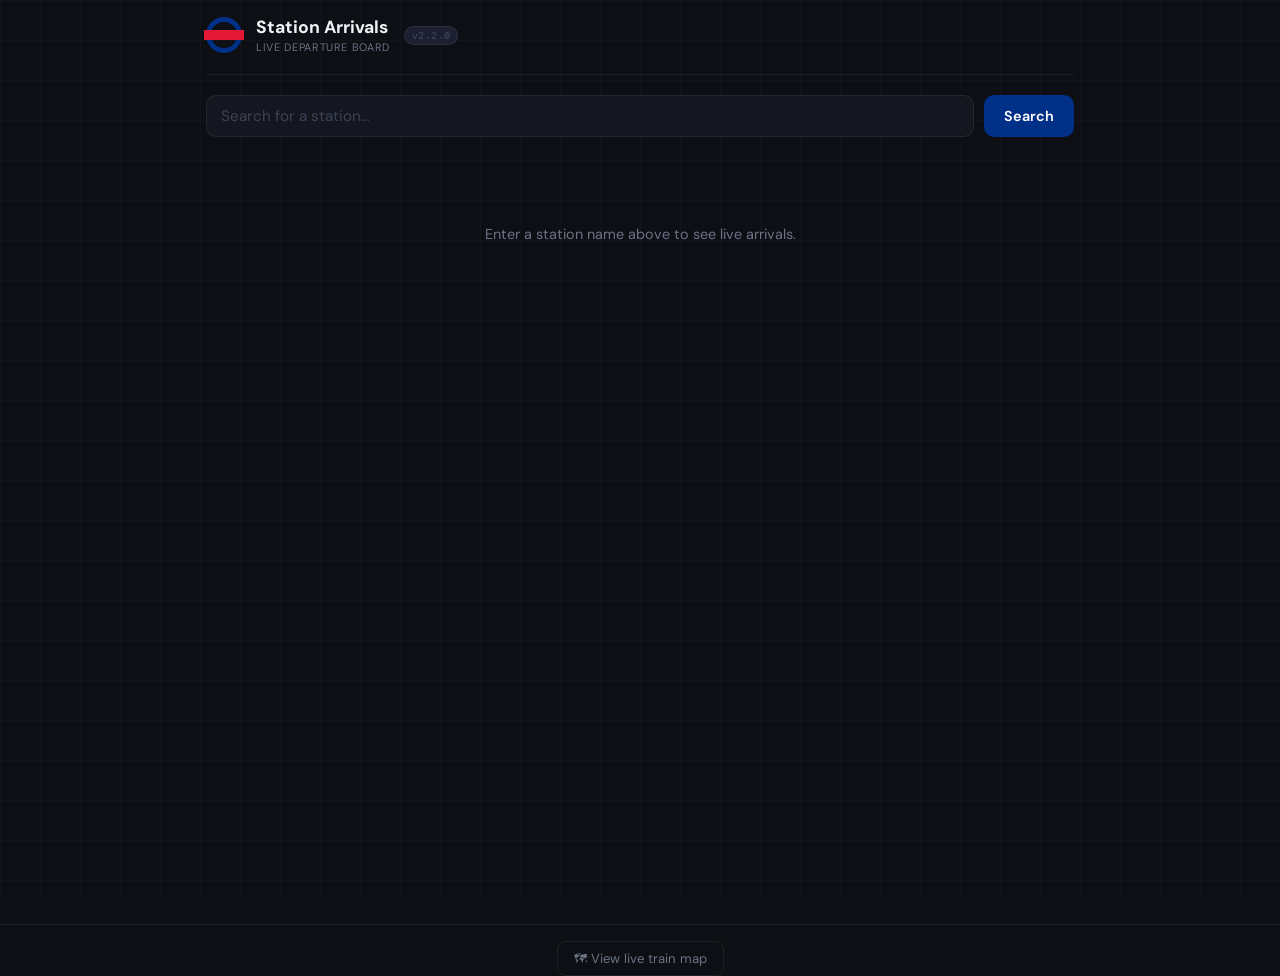
==== arrivals/index.html @ e70d333c "updated logic for rate limiting" ====
<!-- v2.2.0 -->
<!DOCTYPE html>
<html lang="en">
<head>
  <meta charset="UTF-8">
  <meta name="viewport" content="width=device-width, initial-scale=1.0">
  <title>Station Arrivals</title>
  <link rel="preconnect" href="https://fonts.googleapis.com">
  <link rel="preconnect" href="https://fonts.gstatic.com" crossorigin>
  <link href="https://fonts.googleapis.com/css2?family=DM+Sans:wght@400;500;600;700&family=DM+Mono:wght@400;500&display=swap" rel="stylesheet">
  <style>
    /* ===== Tokens (mirrors main styles.css) ===== */
    :root {
      --bg:          #0d0f14;
      --surface:     #14171f;
      --surface-2:   #1c2030;
      --surface-3:   #222740;
      --border:      rgba(255,255,255,0.07);
      --border-hover:rgba(255,255,255,0.16);
      --text-primary:#f0f2f7;
      --text-muted:  #6b7385;
      --text-dim:    #3d4356;
      --tfl-blue:    #003087;
      --tfl-red:     #e21836;
      --good:        #22c55e;
      --warn:        #f59e0b;
      --bad:         #ef4444;
      --radius-sm:   6px;
      --radius-md:   10px;
      --radius-lg:   16px;
      --font-main:   'DM Sans', system-ui, sans-serif;
      --font-mono:   'DM Mono', monospace;
    }

    *, *::before, *::after { box-sizing: border-box; margin: 0; padding: 0; }

    html, body {
      height: 100%;
      font-family: var(--font-main);
      background: var(--bg);
      color: var(--text-primary);
    }

    body::before {
      content: '';
      position: fixed; inset: 0;
      background-image:
        linear-gradient(rgba(255,255,255,0.022) 1px, transparent 1px),
        linear-gradient(90deg, rgba(255,255,255,0.022) 1px, transparent 1px);
      background-size: 40px 40px;
      pointer-events: none; z-index: 0;
    }

    .app-wrapper {
      position: relative; z-index: 1;
      display: flex; flex-direction: column;
      min-height: 100vh;
      max-width: 900px;
      margin: 0 auto;
      padding: 0 16px 32px;
    }

    /* ===== Header ===== */
    .app-header {
      display: flex; align-items: center; gap: 14px;
      padding: 16px 0 20px;
      border-bottom: 1px solid var(--border);
      margin-bottom: 20px;
    }

    .roundel { position: relative; flex-shrink: 0; width: 36px; height: 36px; }
    .roundel-ring { position: absolute; inset: 0; border-radius: 50%; border: 5px solid var(--tfl-blue); }
    .roundel-bar  { position: absolute; top: 50%; left: -2px; right: -2px; height: 10px; transform: translateY(-50%); background: var(--tfl-red); z-index: 1; }

    .header-text h1 { font-size: 1.1rem; font-weight: 700; }
    .header-text p  { font-size: 0.68rem; color: var(--text-muted); text-transform: uppercase; letter-spacing: 0.06em; margin-top: 2px; }

    /* ===== Search bar ===== */
    .search-row {
      display: flex; gap: 10px;
      margin-bottom: 16px;
    }

    #station-search {
      flex: 1;
      background: var(--surface);
      border: 1px solid var(--border);
      border-radius: var(--radius-md);
      color: var(--text-primary);
      font-family: var(--font-main);
      font-size: 0.95rem;
      padding: 10px 14px;
      outline: none;
      transition: border-color 0.15s;
    }
    #station-search:focus { border-color: var(--border-hover); }
    #station-search::placeholder { color: var(--text-dim); }

    #search-btn {
      flex-shrink: 0;
      background: var(--tfl-blue);
      color: #fff;
      border: none;
      border-radius: var(--radius-md);
      font-family: var(--font-main);
      font-size: 0.9rem;
      font-weight: 600;
      padding: 10px 20px;
      cursor: pointer;
      transition: opacity 0.15s;
    }
    #search-btn:hover { opacity: 0.85; }

    /* ===== Meta row ===== */
    .meta-row {
      display: flex; align-items: center; justify-content: space-between;
      margin-bottom: 12px;
      min-height: 20px;
    }
    #station-name-display {
      font-size: 0.85rem; font-weight: 600; color: var(--text-muted);
    }
    #last-updated {
      font-family: var(--font-mono);
      font-size: 0.68rem; color: var(--text-dim);
    }

    /* ===== Arrivals container ===== */
    #arrivals { display: flex; flex-direction: column; gap: 14px; }

    /* ===== Platform section ===== */
    .platform-section {
      background: var(--surface);
      border: 1px solid var(--border);
      border-radius: var(--radius-lg);
      overflow: hidden;
    }

    .platform-header {
      display: flex; align-items: center; gap: 10px;
      padding: 10px 16px;
      background: rgba(255,255,255,0.025);
      border-bottom: 1px solid var(--border);
    }
    .platform-header h2 {
      font-size: 0.72rem; font-weight: 700;
      letter-spacing: 0.1em; text-transform: uppercase;
      color: var(--text-muted);
    }

    /* ===== Train row ===== */
    .train-row {
      display: flex; align-items: center; gap: 12px;
      padding: 11px 16px;
      border-bottom: 1px solid var(--border);
      cursor: pointer;
      transition: background 0.12s;
    }
    .train-row:last-child { border-bottom: none; }
    .train-row:hover { background: rgba(255,255,255,0.03); }

    .line-pip {
      flex-shrink: 0;
      width: 4px; height: 28px;
      border-radius: 2px;
    }

    .train-dest {
      flex: 1; min-width: 0;
      font-size: 0.9rem; font-weight: 600;
      color: var(--text-primary);
      white-space: nowrap; overflow: hidden; text-overflow: ellipsis;
    }

    .train-line-label {
      font-size: 0.68rem; font-weight: 500;
      color: var(--text-muted);
      white-space: nowrap;
    }

    .train-time {
      flex-shrink: 0;
      font-size: 0.82rem; font-weight: 700;
      font-family: var(--font-mono);
      padding: 4px 10px;
      border-radius: 99px;
      border: 1px solid;
      white-space: nowrap;
    }
    .train-time.due  { color: var(--bad);  border-color: var(--bad);  background: rgba(239,68,68,0.08); }
    .train-time.soon { color: var(--warn); border-color: var(--warn); background: rgba(245,158,11,0.08); }
    .train-time.ok   { color: var(--good); border-color: var(--good); background: rgba(34,197,94,0.08); }

    /* ===== Empty / loading state ===== */
    .state-msg {
      text-align: center; color: var(--text-muted);
      padding: 40px 16px; font-size: 0.9rem;
    }

    @keyframes shimmer {
      0%   { background-position: -400px 0; }
      100% { background-position:  400px 0; }
    }
    .skeleton-row {
      height: 52px;
      background: linear-gradient(90deg, var(--surface-2) 25%, var(--surface) 50%, var(--surface-2) 75%);
      background-size: 400px 100%;
      animation: shimmer 1.4s infinite;
      border-radius: var(--radius-md);
    }

    /* ===== Modal ===== */
    #modal-overlay {
      position: fixed; inset: 0;
      background: rgba(0,0,0,0.6);
      display: flex; align-items: center; justify-content: center;
      z-index: 1000;
      backdrop-filter: blur(4px);
    }
    #modal-overlay.hidden { display: none; }

    .modal-content {
      position: relative;
      background: var(--surface);
      border: 1px solid var(--border);
      border-radius: var(--radius-lg);
      padding: 24px 28px;
      max-width: 480px; width: 90%;
      max-height: 80vh; overflow-y: auto;
      box-shadow: 0 20px 60px rgba(0,0,0,0.5);
    }
    .modal-content h3 {
      font-size: 0.68rem; font-weight: 700; text-transform: uppercase;
      letter-spacing: 0.1em; color: var(--text-muted); margin-bottom: 8px;
    }
    .modal-content p {
      font-size: 0.95rem; color: var(--text-primary); line-height: 1.5;
    }
    #modal-close {
      position: absolute; top: 14px; right: 18px;
      font-size: 1.3rem; color: var(--text-muted);
      cursor: pointer; line-height: 1;
      background: none; border: none;
    }
    #modal-close:hover { color: var(--text-primary); }

    .version-badge {
      font-family: var(--font-mono);
      font-size: 0.6rem;
      font-weight: 500;
      color: var(--text-dim);
      background: var(--surface-2);
      border: 1px solid var(--border);
      padding: 2px 7px;
      border-radius: 99px;
      letter-spacing: 0.04em;
      flex-shrink: 0;
    }
  </style>
</head>
<body>
  <div class="app-wrapper">
    <header class="app-header">
      <div class="roundel">
        <div class="roundel-bar"></div>
        <div class="roundel-ring"></div>
      </div>
      <div class="header-text">
        <h1>Station Arrivals</h1>
        <p>Live departure board</p>
      </div>
      <span class="version-badge">v2.2.0</span>
    </header>

    <div class="search-row">
      <input type="text" id="station-search" list="stations" placeholder="Search for a station…" autocomplete="off" />
      <datalist id="stations"></datalist>
      <button id="search-btn">Search</button>
    </div>

    <div class="meta-row">
      <span id="station-name-display"></span>
      <span id="last-updated"></span>
    </div>

    <div id="arrivals">
      <div class="state-msg">Enter a station name above to see live arrivals.</div>
    </div>
  </div>

  <!-- Modal -->
  <div id="modal-overlay" class="hidden">
    <div class="modal-content">
      <button id="modal-close">&times;</button>
      <div id="modal-body"></div>
    </div>
  </div>

  <div style="text-align:center;margin-top:24px;padding-top:16px;border-top:1px solid var(--border)">
    <a href="../map/" style="display:inline-flex;align-items:center;gap:8px;font-size:0.82rem;color:var(--text-muted);text-decoration:none;padding:8px 16px;border:1px solid var(--border);border-radius:8px;transition:color .15s,border-color .15s"
       onmouseover="this.style.color='#f0f2f7';this.style.borderColor='rgba(255,255,255,0.2)'"
       onmouseout="this.style.color='';this.style.borderColor=''">
      🗺 View live train map
    </a>
  </div>

  <script src="../arrivals_app.js"></script>
</body>
</html>
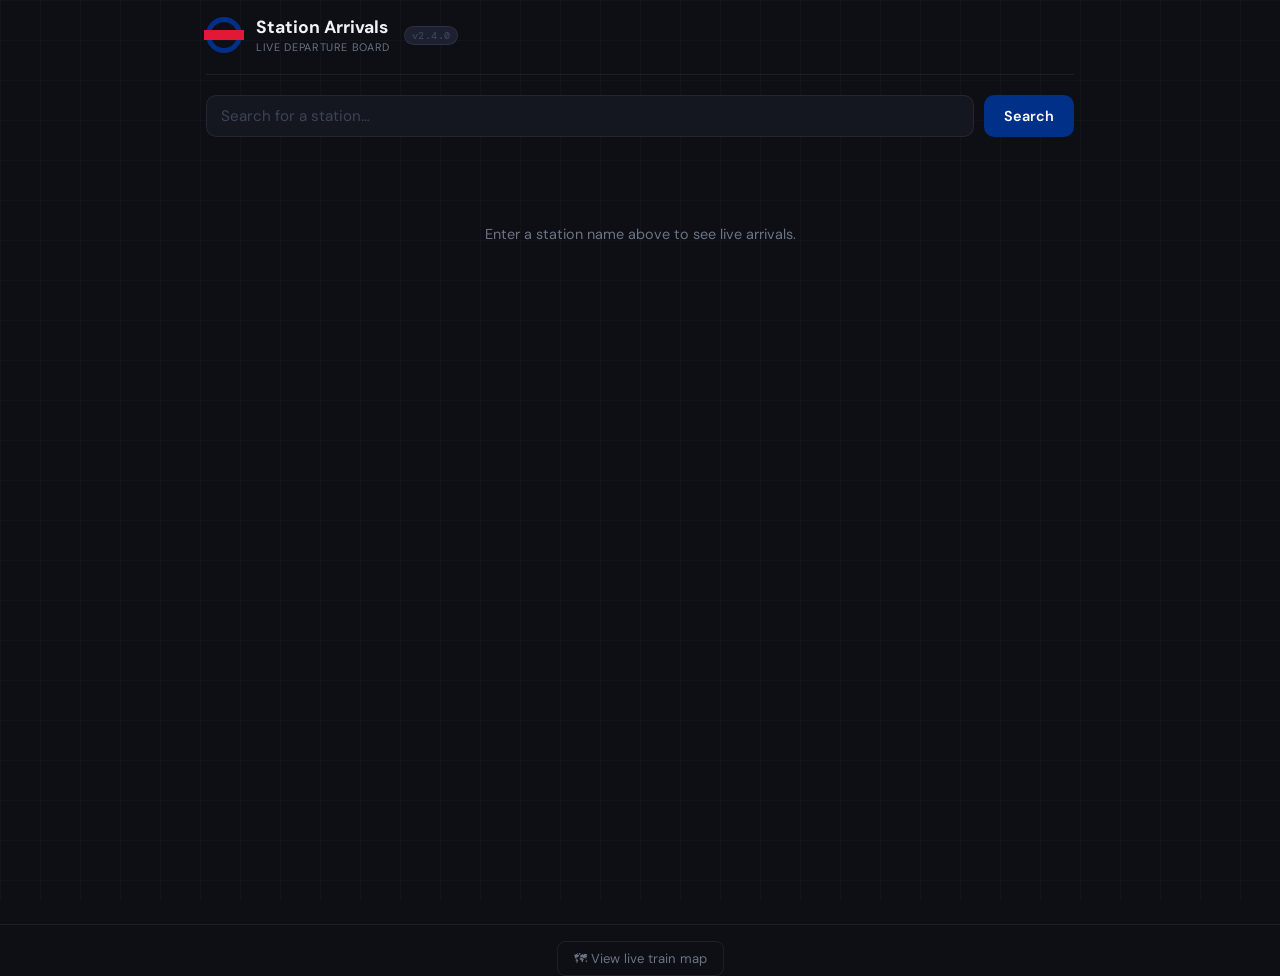
==== commit 91998bb9: "QOL updates" ====
--- a/arrivals/index.html
+++ b/arrivals/index.html
@@ -1,4 +1,4 @@
-<!-- v2.2.0 -->
+<!-- v2.4.0 -->
 <!DOCTYPE html>
 <html lang="en">
 <head>
@@ -269,7 +269,7 @@
         <h1>Station Arrivals</h1>
         <p>Live departure board</p>
       </div>
-      <span class="version-badge">v2.2.0</span>
+      <span class="version-badge">v2.4.0</span>
     </header>
 
     <div class="search-row">
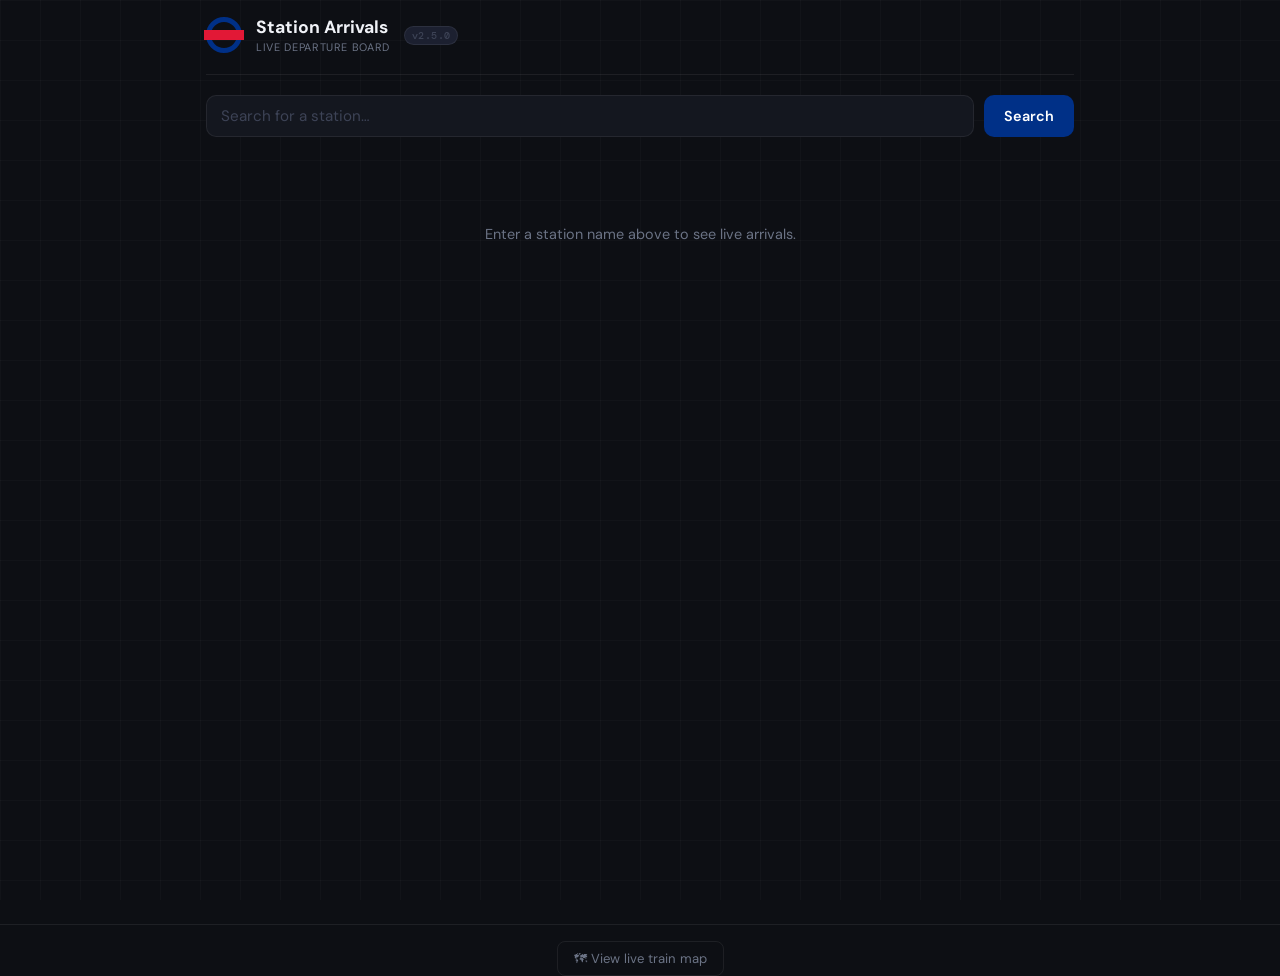
==== commit 5c95a551: "Small qol changes added better spacing for the status page" ====
--- a/arrivals/index.html
+++ b/arrivals/index.html
@@ -1,4 +1,4 @@
-<!-- v2.4.0 -->
+<!-- v2.5.0 -->
 <!DOCTYPE html>
 <html lang="en">
 <head>
@@ -269,7 +269,7 @@
         <h1>Station Arrivals</h1>
         <p>Live departure board</p>
       </div>
-      <span class="version-badge">v2.4.0</span>
+      <span class="version-badge">v2.5.0</span>
     </header>
 
     <div class="search-row">
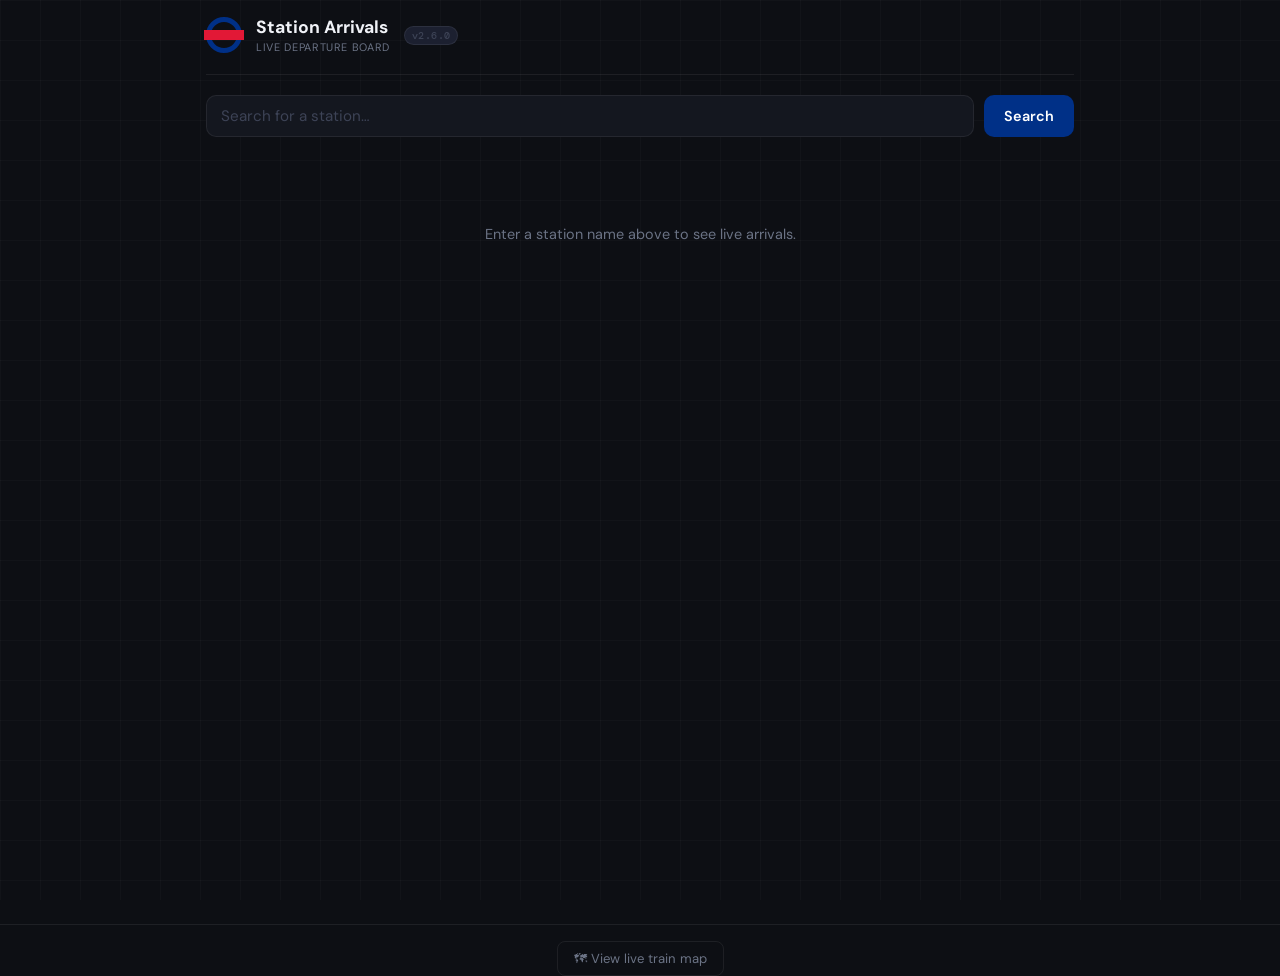
==== commit 45231a4e: "bug fixes" ====
--- a/arrivals/index.html
+++ b/arrivals/index.html
@@ -1,4 +1,4 @@
-<!-- v2.5.0 -->
+<!-- v2.6.0 -->
 <!DOCTYPE html>
 <html lang="en">
 <head>
@@ -269,7 +269,7 @@
         <h1>Station Arrivals</h1>
         <p>Live departure board</p>
       </div>
-      <span class="version-badge">v2.5.0</span>
+      <span class="version-badge">v2.6.0</span>
     </header>
 
     <div class="search-row">
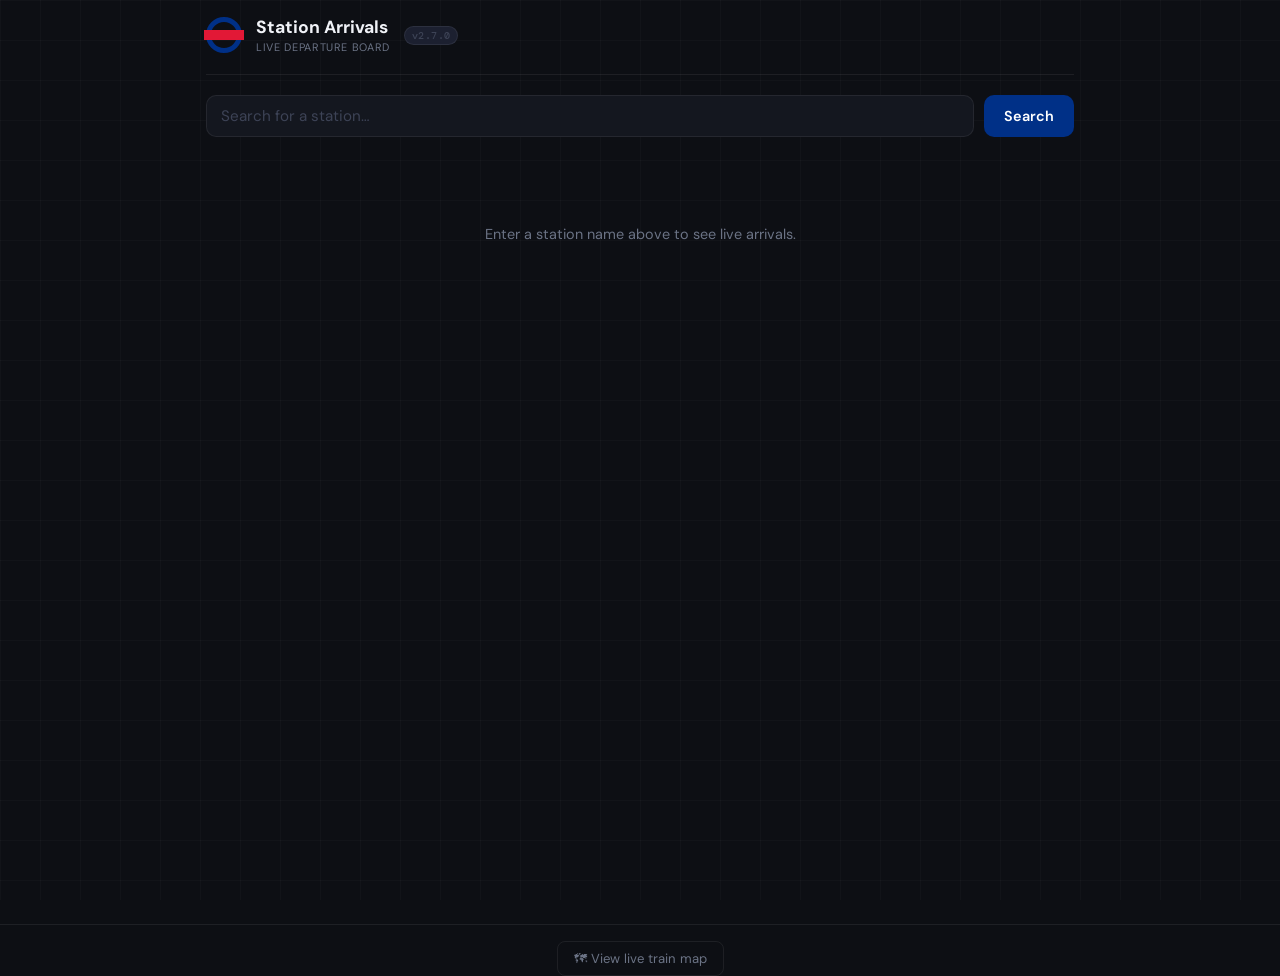
==== commit de20fbe3: "station crowding implemented on map view" ====
--- a/arrivals/index.html
+++ b/arrivals/index.html
@@ -1,4 +1,4 @@
-<!-- v2.6.0 -->
+<!-- v2.7.0 -->
 <!DOCTYPE html>
 <html lang="en">
 <head>
@@ -256,6 +256,28 @@
       letter-spacing: 0.04em;
       flex-shrink: 0;
     }
+    .crowd-banner {
+      display: flex; align-items: center; gap: 12px;
+      background: var(--surface);
+      border: 1px solid var(--border);
+      border-radius: var(--radius-md);
+      padding: 10px 16px;
+      margin-bottom: 4px;
+    }
+    .crowd-banner-label {
+      font-size: 0.68rem; font-weight: 700; text-transform: uppercase;
+      letter-spacing: 0.08em; color: var(--text-muted);
+      white-space: nowrap; flex-shrink: 0;
+    }
+    .crowd-bar-track { flex: 1; height: 6px; background: rgba(255,255,255,0.08); border-radius: 99px; overflow: hidden; }
+    .crowd-bar-fill  { height: 100%; border-radius: 99px; transition: width 0.4s ease; }
+    .crowd-bar-fill.crowd-low  { background: #22c55e; }
+    .crowd-bar-fill.crowd-mid  { background: #f59e0b; }
+    .crowd-bar-fill.crowd-high { background: #ef4444; }
+    .crowd-label { font-size: 0.75rem; font-weight: 700; white-space: nowrap; flex-shrink: 0; }
+    .crowd-label.crowd-low  { color: #22c55e; }
+    .crowd-label.crowd-mid  { color: #f59e0b; }
+    .crowd-label.crowd-high { color: #ef4444; }
   </style>
 </head>
 <body>
@@ -269,7 +291,7 @@
         <h1>Station Arrivals</h1>
         <p>Live departure board</p>
       </div>
-      <span class="version-badge">v2.6.0</span>
+      <span class="version-badge">v2.7.0</span>
     </header>
 
     <div class="search-row">
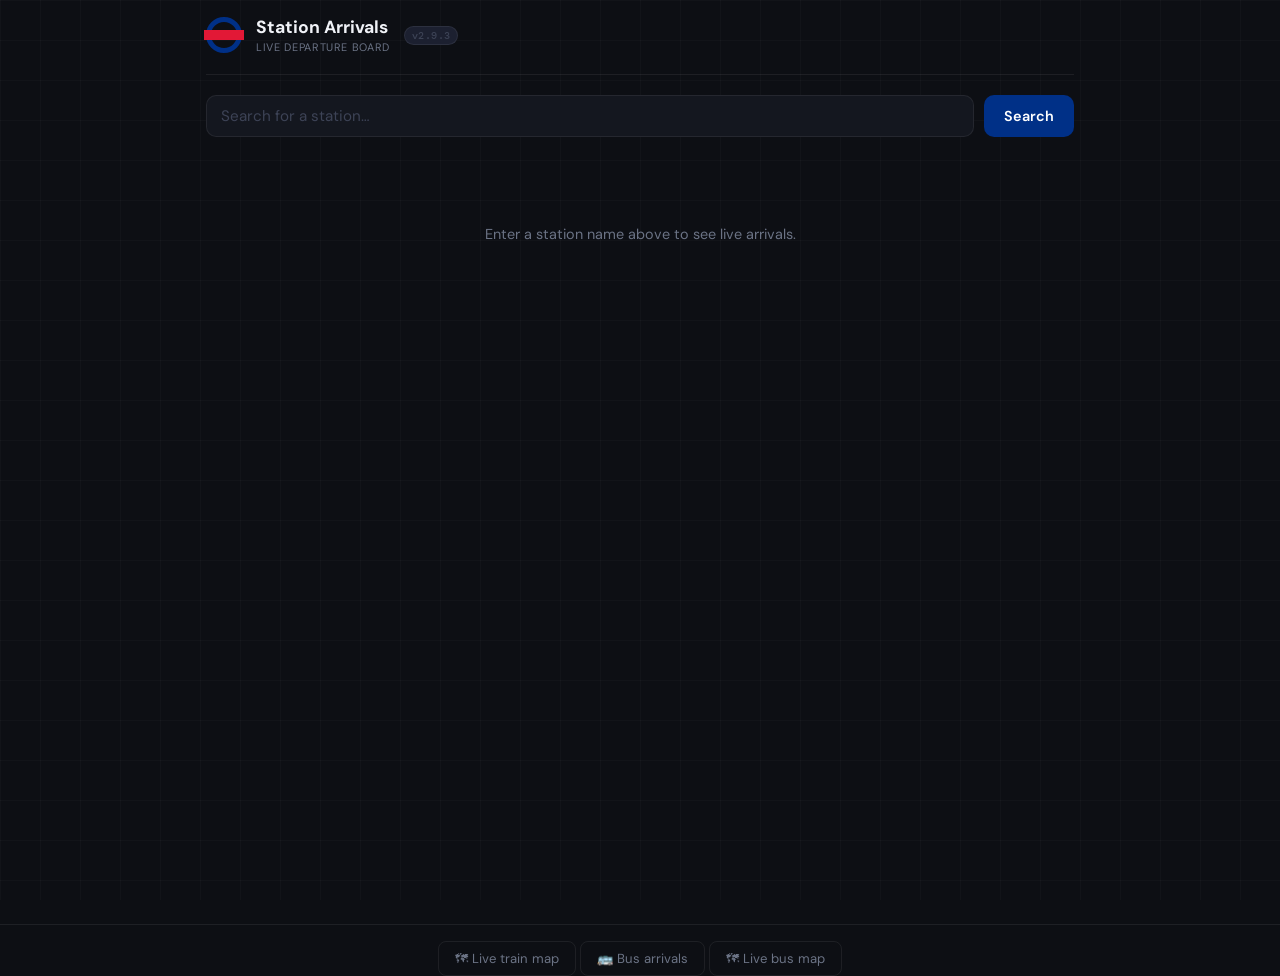
==== commit eb8ecd3a: "ADDED BUS ARRIVALS AND MAPPING" ====
--- a/arrivals/index.html
+++ b/arrivals/index.html
@@ -1,4 +1,4 @@
-<!-- v2.7.0 -->
+<!-- v2.9.3 -->
 <!DOCTYPE html>
 <html lang="en">
 <head>
@@ -291,7 +291,7 @@
         <h1>Station Arrivals</h1>
         <p>Live departure board</p>
       </div>
-      <span class="version-badge">v2.7.0</span>
+      <span class="version-badge">v2.9.3</span>
     </header>
 
     <div class="search-row">
@@ -322,7 +322,17 @@
     <a href="../map/" style="display:inline-flex;align-items:center;gap:8px;font-size:0.82rem;color:var(--text-muted);text-decoration:none;padding:8px 16px;border:1px solid var(--border);border-radius:8px;transition:color .15s,border-color .15s"
        onmouseover="this.style.color='#f0f2f7';this.style.borderColor='rgba(255,255,255,0.2)'"
        onmouseout="this.style.color='';this.style.borderColor=''">
-      🗺 View live train map
+      🗺 Live train map
+    </a>
+    <a href="../bus/" style="display:inline-flex;align-items:center;gap:8px;font-size:0.82rem;color:var(--text-muted);text-decoration:none;padding:8px 16px;border:1px solid var(--border);border-radius:8px;transition:color .15s,border-color .15s"
+       onmouseover="this.style.color='#f0f2f7';this.style.borderColor='rgba(255,255,255,0.2)'"
+       onmouseout="this.style.color='';this.style.borderColor=''">
+      🚌 Bus arrivals
+    </a>
+    <a href="../bus-map/" style="display:inline-flex;align-items:center;gap:8px;font-size:0.82rem;color:var(--text-muted);text-decoration:none;padding:8px 16px;border:1px solid var(--border);border-radius:8px;transition:color .15s,border-color .15s"
+       onmouseover="this.style.color='#f0f2f7';this.style.borderColor='rgba(255,255,255,0.2)'"
+       onmouseout="this.style.color='';this.style.borderColor=''">
+      🗺 Live bus map
     </a>
   </div>
 
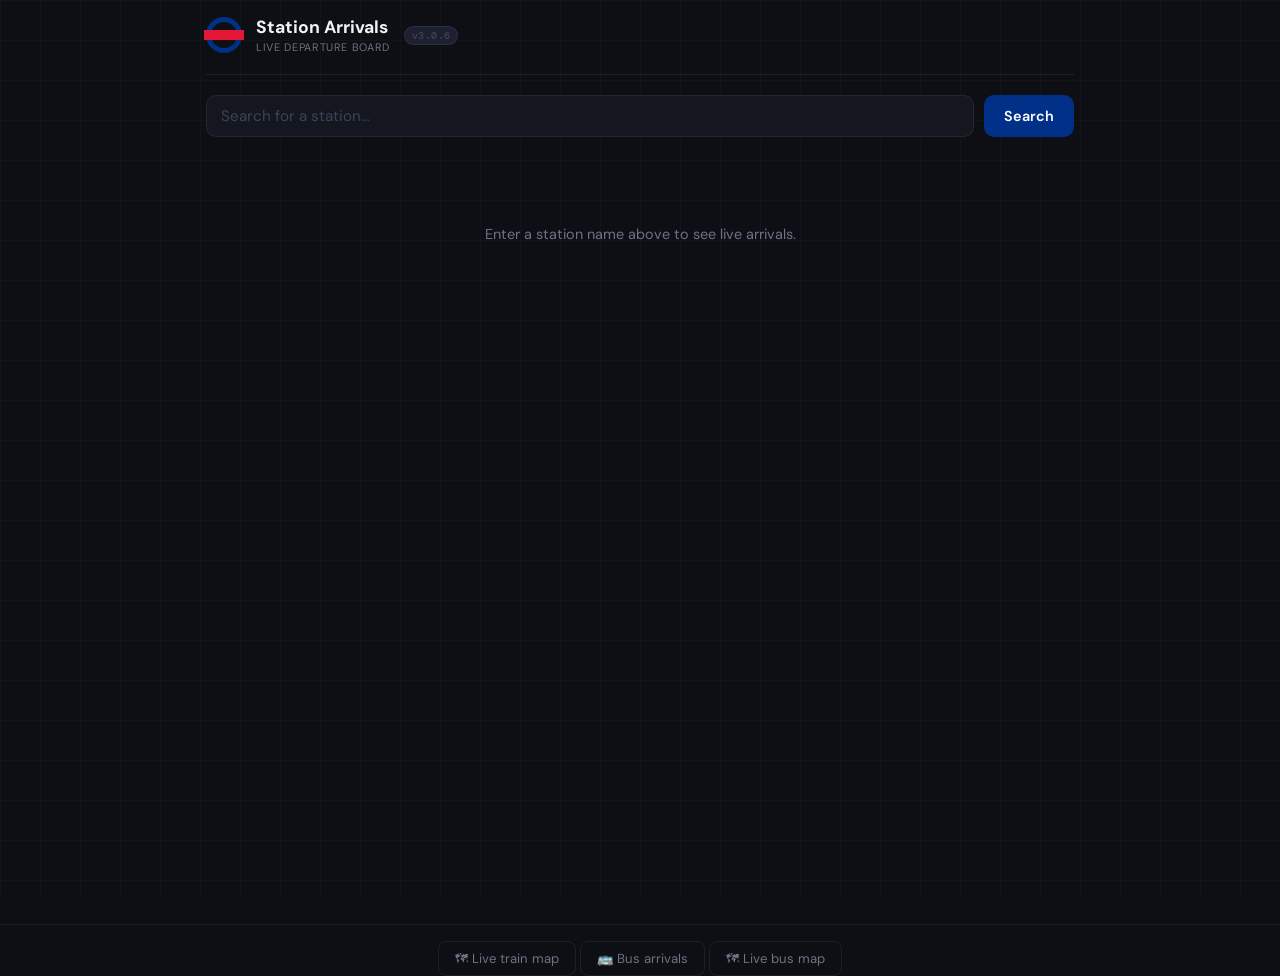
==== commit 5931fd7c: "Updated main status page" ====
--- a/arrivals/index.html
+++ b/arrivals/index.html
@@ -1,4 +1,4 @@
-<!-- v2.9.3 -->
+<!-- v3.0.6 -->
 <!DOCTYPE html>
 <html lang="en">
 <head>
@@ -291,7 +291,7 @@
         <h1>Station Arrivals</h1>
         <p>Live departure board</p>
       </div>
-      <span class="version-badge">v2.9.3</span>
+      <span class="version-badge">v3.0.6</span>
     </header>
 
     <div class="search-row">
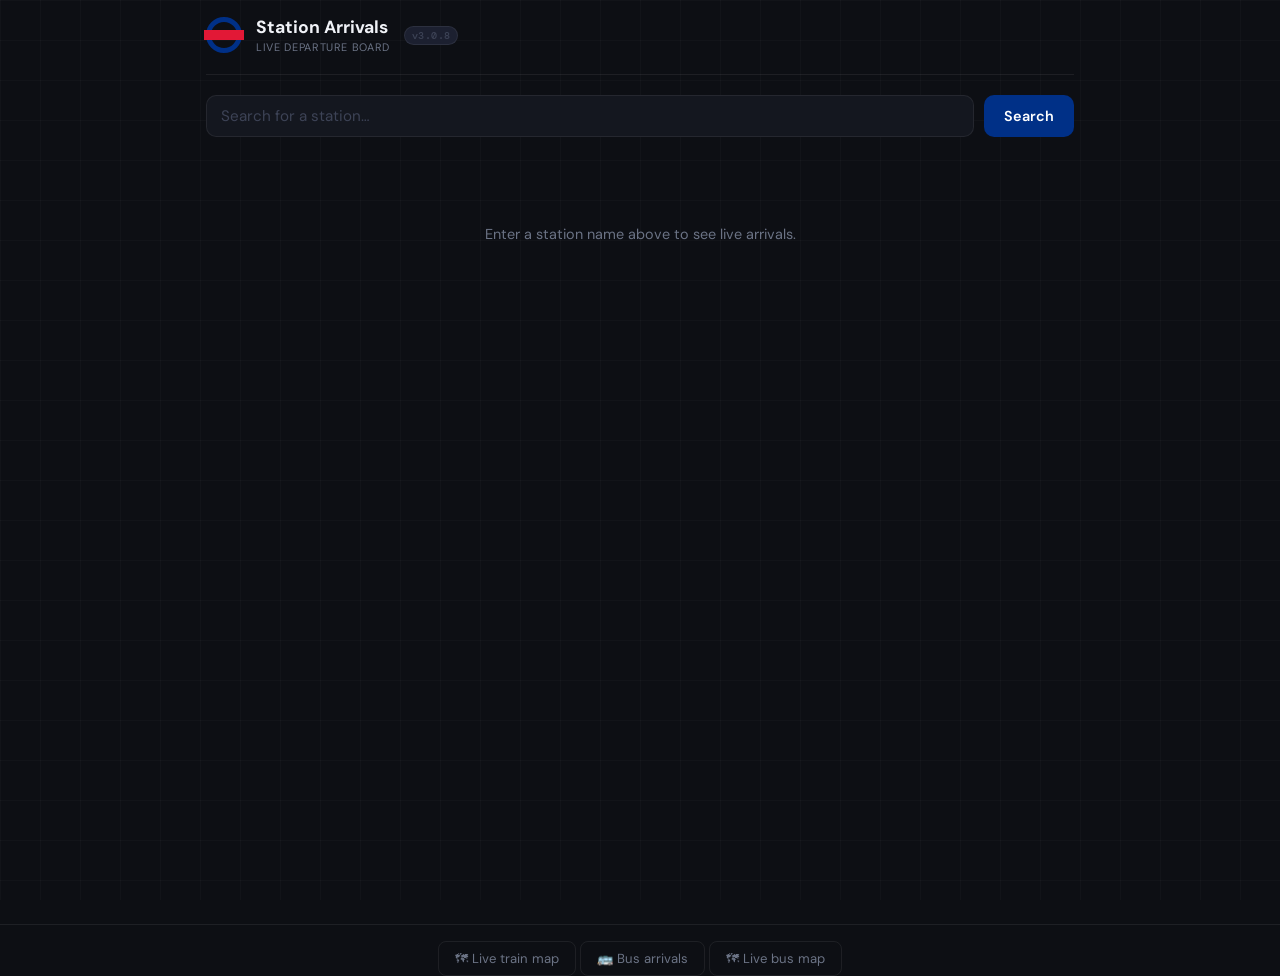
==== commit 745518a3: "added fixed segment" ====
--- a/arrivals/index.html
+++ b/arrivals/index.html
@@ -1,4 +1,4 @@
-<!-- v3.0.6 -->
+<!-- v3.0.8 -->
 <!DOCTYPE html>
 <html lang="en">
 <head>
@@ -291,7 +291,7 @@
         <h1>Station Arrivals</h1>
         <p>Live departure board</p>
       </div>
-      <span class="version-badge">v3.0.6</span>
+      <span class="version-badge">v3.0.8</span>
     </header>
 
     <div class="search-row">
